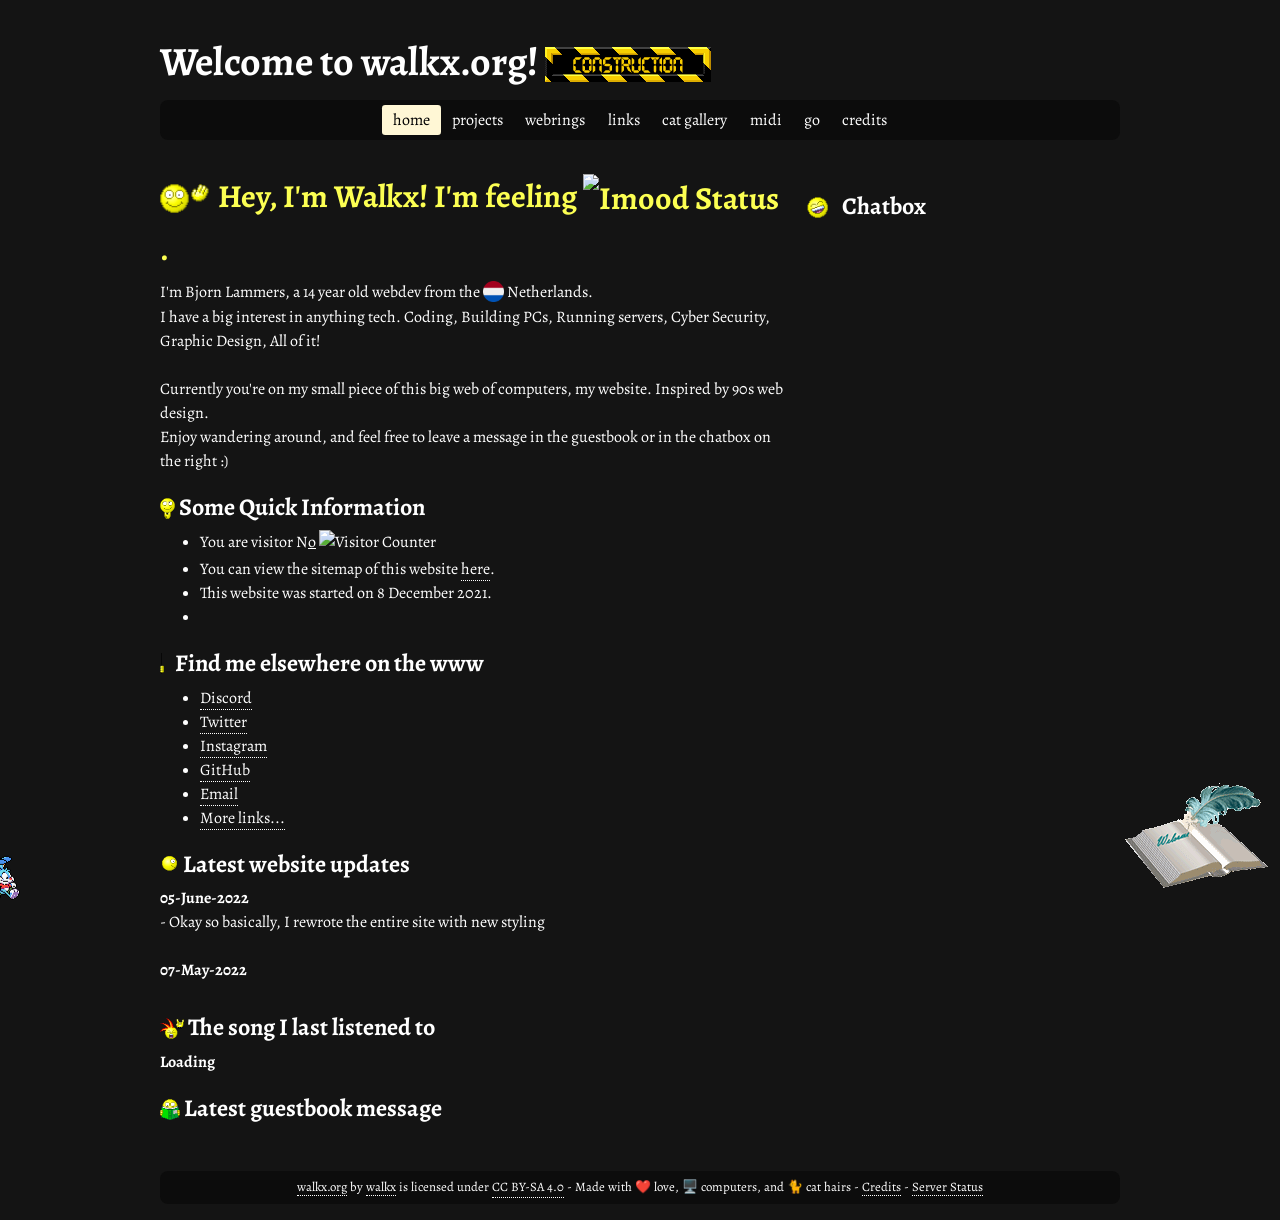
==== public/index.html @ 027a9b5e ":bug: Fixes bug with iFrame width" ====
<!DOCTYPE html>
<html lang="en">

<head>
  <meta charset="UTF-8">
  <meta http-equiv="X-UA-Compatible" content="IE=edge">
  <meta name="viewport" content="width=device-width, initial-scale=1.0">

  <!-- Meta -->
  <title>Home » walkx.org</title>
  <link rel="shortcut icon" href="/favicon.png" />
  <meta name="description" content="Walkx own little place on the World Wide Web... Come and visit! :)">
  <!-- Meta / OG -->
  <meta property="og:title" content="Home » walkx.org">
  <meta property="og:site_name" content="walkx.org">
  <meta property="og:url" content="https://walkx.org">
  <meta property="og:description" content="Walkx own little place on the World Wide Web... Come and visit! :)">
  <meta property="og:type" content="website">
  <!-- Meta / Twitter -->
  <meta name="twitter:title" content="Home » walkx.org">
  <meta name="twitter:description" content="Walkx own little place on the World Wide Web... Come and visit! :)">
  <!-- Meta / Keywords -->
  <meta name="keywords"
    content="Walkx, Walkx.org, Walkx.net, Walker21390, Archive, Webring, walkx shoes, walkx schuhe, walkx schoenen, aldi, walkx baby krabbelschuhe, SaladCLI+, Salad.io" />

  <!-- Styles -->
  <link rel="stylesheet" href="/css/index.css">

  <!-- Fonts -->
  <link rel="preconnect" href="https://fonts.googleapis.com">
  <link rel="preconnect" href="https://fonts.gstatic.com" crossorigin>
  <link
    href="https://fonts.googleapis.com/css2?family=Alegreya:ital,wght@0,400;0,500;0,600;0,700;0,800;0,900;1,400;1,500;1,600;1,700;1,800;1,900&display=swap"
    rel="stylesheet">

  <!-- Fonts -->
  <link rel="preconnect" href="https://fonts.googleapis.com">
  <link rel="preconnect" href="https://fonts.gstatic.com" crossorigin>
  <link
    href="https://fonts.googleapis.com/css2?family=Alegreya:ital,wght@0,400;0,500;0,600;0,700;0,800;0,900;1,400;1,500;1,600;1,700;1,800;1,900&display=swap"
    rel="stylesheet">

  <!-- Scripts -->
  <script type="text/javascript" src="/js/esheep.min.js"></script>
  <script type="text/javascript" src="/js/antiweb3.min.js"></script>
  <script type="text/javascript" data-goatcounter="https://counter.walkx.org/count" async
    src="//gc.zgo.at/count.js"></script>
</head>

<body>
  <!-- Header -->
  <header>
    <div class="container">
      <h1>Welcome to walkx.org! <img src="/assets/imgs/construction.gif" alt="Under Construction"></h1>
    </div>
  </header>

  <!-- Navigation -->
  <nav>
    <a class="active" href="/">home</a>
    <a href="/projects">projects</a>
    <a href="/webrings">webrings</a>
    <a href="/links">links</a>
    <a href="/cat">cat gallery</a>
    <a href="/midi">midi</a>
    <a href="/go">go</a>
    <a href="/credits">credits</a>
  </nav>

  <!-- Main -->
  <main class="flex">
    <div class="flex-wrapper">

      <!-- About -->
      <div class="container about">
        <h2>
          <img src="/assets/smilies/wave.gif" alt="Wave" class="smilies"> Hey, I'm Walkx! I'm feeling
          <a target="_blank" rel="noopener noreferrer" href="https://www.imood.com/users/walkx">
            <img class="imood" src="https://moods.imood.com/display/uname-Walkx/fg-fcff52/bg-040604/trans-1/imood.gif"
              alt="Imood Status">
          </a>.
        </h2>
        <p>
          I'm Bjorn Lammers, a 14 year old webdev from the <img class="flag" src="/assets/imgs/flag.png" alt="NL">
          Netherlands.
          <br>
          I have a big interest in anything tech. Coding, Building PCs, Running servers, Cyber Security, Graphic Design,
          All of it!
          <br><br>
          Currently you're on my small piece of this big web of computers, my website. Inspired by 90s web design.
          <br>
          Enjoy wandering around, and feel free to leave a message in the guestbook or in the chatbox on the right :)
        </p>
      </div>

      <!-- Info -->
      <div class="container info">
        <h3>
          <img src="/assets/smilies/scratchchin.gif" alt="Scratch Chin" class="smilies"> Some Quick Information
        </h3>
        <ul>
          <li>You are visitor N<u>o</u>
            <img src="//counter.websiteout.net/compte.php?S=walkx.org&C=7&D=0&N=0&M=0" alt="Visitor Counter" />
          </li>
          <li>You can view the sitemap of this website <a href="/sitemap.xml">here</a>.</li>
          <li>This website was started on 8 December 2021.</li>
          <li>
            <div id="wcb" class="carbonbadge wcb-d"></div>
            <script src="/js/carbon.js" defer></script>
          </li>
        </ul>
      </div>

      <!-- Links -->
      <div class="container links">
        <h3>
          <img src="/assets/smilies/peek.gif" alt="Peek" class="smilies"> Find me elsewhere on the www
        </h3>
        <ul>
          <li><a target="_blank" rel="noopener noreferrer"
              href="https://discord.com/users/949277452184727573">Discord</a></li>
          <li><a target="_blank" rel="noopener noreferrer" href="https://twitter.com/@WalkxTweet">Twitter</a></li>
          <li><a target="_blank" rel="noopener noreferrer" href="https://www.instagram.com/Walkx_/">Instagram</a></li>
          <li><a target="_blank" rel="noopener noreferrer" href="https://github.com/walkxcode">GitHub</a></li>
          <li><a href="mailto:walkxnl@gmail.com" target="_blank" rel="noopener noreferrer">Email</a></li>
          <li><a href="/links">More links...</a></li>
        </ul>
      </div>

      <!-- Updates -->
      <div class="container updates">
        <h3>
          <img src="/assets/smilies/bounce.gif" alt="Bounce" class="smilies"> Latest website updates
        </h3>
        <iframe title="Updates" class="updates-iframe" src="/updates.html" loading="lazy"></iframe>
      </div>

      <!-- LastFM Stats -->
      <div class="container lsatfm">
        <h3>
          <img src="/assets/smilies/headbanger.gif" alt="Headbanger" class="smilies"> The song I last listened to
        </h3>
        <div class="lastfm-inner">
          <p><span id="song">Loading</span></p>
        </div>
        <script type="text/javascript">
          let user = 'walkxnl';
          let url = 'https://lastfm-last-played.biancarosa.com.br/' + user + '/latest-song';
          let song = document.querySelector('#song');
          fetch(url)
            .then(function (response) {
              return response.json()
            }).then(function (json) {
              song.innerHTML = '<img src="' + json['track']['image']['1']['#text'] + '" alt="LastFM last played">' + json['track']['name'] + ' - ' + json['track']['artist']['#text'];
            });
        </script>
      </div>

      <!-- Guestbook -->
      <div class="container guestbook">
        <h3>
          <img src="/assets/smilies/readbook.gif" alt="Read Book" class="smilies"> Latest guestbook message
        </h3>
        <iframe title="Guestbook" src="https://www.123guestbook.com/scroller.php?id=walkx" scrolling="no" height="15"
          frameborder="no"></iframe>
      </div>
    </div>

    <!-- Chat (RightSide) -->
    <div class="flex-wrapper">
      <div class="container chat">
        <h3>
          <img src="/assets/smilies/rotfl.gif" alt="Rotfl" class="smilies"> Chatbox
        </h3>
        <iframe title="Chatbox" src="https://www5.cbox.ws/box/?boxid=932417&boxtag=OmKrlH" width="300" height="450"
          allowtransparency="yes" allow="autoplay" frameborder="0" marginheight="0" marginwidth="0"
          scrolling="auto"></iframe>
      </div>
    </div>
  </main>

  <!-- Footer -->
  <footer>
    <p xmlns:cc="http://creativecommons.org/ns#" xmlns:dct="http://purl.org/dc/terms/"><a property="dct:title"
        rel="cc:attributionURL" href="https://walkx.org">walkx.org</a> by <a rel="cc:attributionURL dct:creator"
        property="cc:attributionName" href="mailto:walkxnl+web@gmail.com">walkx</a> is licensed under <a
        href="http://creativecommons.org/licenses/by-sa/4.0/?ref=chooser-v1" target="_blank"
        rel="license noopener noreferrer" style="display:inline-block;">CC BY-SA 4.0</a> - Made with ❤️ love, 🖥️
      computers, and 🐈 cat hairs - <a href="/credits">Credits</a> - <a href="https://up.walkx.org">Server Status</a>
    </p>
  </footer>

  <!-- Sign the guestbook -->
  <div class="sign-guestbook">
    <a href="https://walkx.123guestbook.com/" target="_blank" rel="noopener noreferrer">
      <img src="/assets/imgs/guestbook.gif" alt="Sign the guestbook">
    </a>
  </div>

  <!-- Audio -->
  <audio loop autoplay>
    <source src="/assets/music/osrs/newbie_melody.mp3" type="audio/mpeg">
    Your browser does not support the audio element.
  </audio>

  <!-- eSheep -->
  <script type="text/javascript">
    new eSheep().Start("/assets/esheep/animations.xml");
  </script>

</body>

</html>
---- css/index.css ----
@import url("https://fonts.googleapis.com/css2?family=Alegreya:ital,wght@0,400;0,500;0,600;0,700;0,800;0,900;1,400;1,500;1,600;1,700;1,800;1,900&display=swap");
*,
*::before,
*::after {
  box-sizing: border-box;
}

* {
  margin: 0;
}

body {
  line-height: 1.5;
  -webkit-font-smoothing: antialiased;
}

img,
picture,
video,
canvas,
svg {
  max-width: 100%;
}

input,
button,
textarea,
select {
  font: inherit;
}

p,
h1,
h2,
h3,
h4,
h5,
h6 {
  overflow-wrap: break-word;
}

:root {
  --text: #fff;
  --hover: #fff7d5;
  --bg: #141414;
  --bg-sec: #0c0c0c;
  --red: #ff001a;
  --green: #00ff4d;
  --yellow: #fcff52;
  --blue: #2e00f5;
  --purple: #ff00f7;
  --aqua: #00fffe;
  --gray: #808080;
}

html {
  scroll-behavior: smooth;
}

body {
  width: 100%;
  height: 100%;
  min-height: 100vh;
  max-width: 75%;
  margin: 0 auto;
  font-size: 16px;
  font-family: "Alegreya", sans-serif;
  background-color: var(--bg);
  color: var(--text);
  display: flex;
  flex-direction: column;
}

h1 {
  font-size: 2.5rem;
  font-weight: 700;
  margin-bottom: 0.2em;
}

h2 {
  color: var(--yellow);
  font-size: 2rem;
  font-weight: 700;
  margin-bottom: 0.2em;
}
h2 .smilies {
  width: auto;
  height: 2rem;
}

h3 {
  font-size: 1.5rem;
  font-weight: 700;
  margin-bottom: 0.2em;
}
h3 .smilies {
  width: auto;
  height: 1.5rem;
}

h4 {
  font-size: 1.25rem;
  font-weight: 700;
  margin-bottom: 0.2em;
}

a {
  color: inherit;
  text-decoration: none;
  border-bottom: 0.5px dotted var(--text);
}
a:hover {
  color: var(--hover);
  border-bottom: 0.5px dotted var(--hover);
}

img {
  vertical-align: middle;
  padding-bottom: 3px;
}

audio {
  display: none;
}

hr {
  width: 100%;
  margin-top: 0.5rem;
  margin-bottom: 2rem;
}

ul {
  margin-bottom: 1rem;
}

header {
  margin: 2rem auto 0 0;
}

nav {
  display: flex;
  justify-content: center;
  overflow: hidden;
  background-color: var(--bg-sec);
  padding: 0.3rem;
  border-radius: 0.5rem;
  margin-bottom: 2rem;
}
nav a {
  float: left;
  text-align: center;
  padding: 0.2rem 0.7rem;
  border-bottom: none;
}
nav a:hover {
  border-bottom: none;
}
nav a.active {
  background-color: var(--hover);
  color: #000;
  border-radius: 0.2rem;
}

main.flex {
  display: flex;
  justify-content: space-between;
}
main .container {
  margin-bottom: 1rem;
}
main .about h2 a {
  border-bottom: none;
}
main .about .imood {
  width: 3.2em;
  height: auto;
  -ms-interpolation-mode: nearest-neighbor;
      image-rendering: -moz-crisp-edges;
      image-rendering: pixelated;
}
main .about .flag {
  height: 1.5rem;
  width: auto;
}
main .updates > iframe {
  height: 100px;
  width: 100%;
  border: none;
}
main .lastfm-inner {
  font-weight: bold;
}
main .lastfm-inner img {
  border-radius: 0.5em;
  margin-right: 1em;
}
main .chat {
  margin: 1rem;
}

footer {
  text-align: center;
  font-size: 0.8rem;
  border-radius: 0.5rem;
  margin-top: auto;
  margin-bottom: 1rem;
  background-color: var(--bg-sec);
}
footer p {
  padding: 0.5em 0.8em;
}

.gallery {
  line-height: 0;
  -webkit-column-count: 3;
  -webkit-column-gap: 5px;
  -moz-column-count: 5;
  -moz-column-gap: 5px;
  -moz-column-count: 3;
       column-count: 3;
  column-gap: 5px;
}
.gallery img {
  height: auto;
  max-width: 100%;
  transition: transform 0.2s;
  transform: scale(1.02);
}

.gallery-wrapper {
  overflow: hidden;
  border-radius: 1em;
  margin-bottom: 5px;
}
.gallery-wrapper > img:hover {
  transform: scale(1.2);
}

.sign-guestbook {
  position: fixed;
  bottom: 0.5rem;
  right: 0.5rem;
}
.sign-guestbook a {
  border-bottom: none;
}
.sign-guestbook img {
  width: 100%;
  height: auto;
}

.midi audio {
  display: inline-block;
  height: 2rem;
  width: 20rem;
  border-radius: 0.8rem;
}

@media (max-width: 1150px) {
  main.flex {
    display: block;
  }
  main.flex .chat {
    margin: 0;
  }
}
@media (max-width: 1200px) {
  .gallery {
    -moz-column-count: 4;
    column-count: 4;
    -moz-column-count: 4;
    column-count: 4;
  }
}
@media (max-width: 800px) {
  .gallery {
    -moz-column-count: 2;
    column-count: 2;
  }
}
@media (max-width: 500px) {
  .gallery {
    -moz-column-count: 1;
    column-count: 1;
  }
}/*# sourceMappingURL=index.css.map */
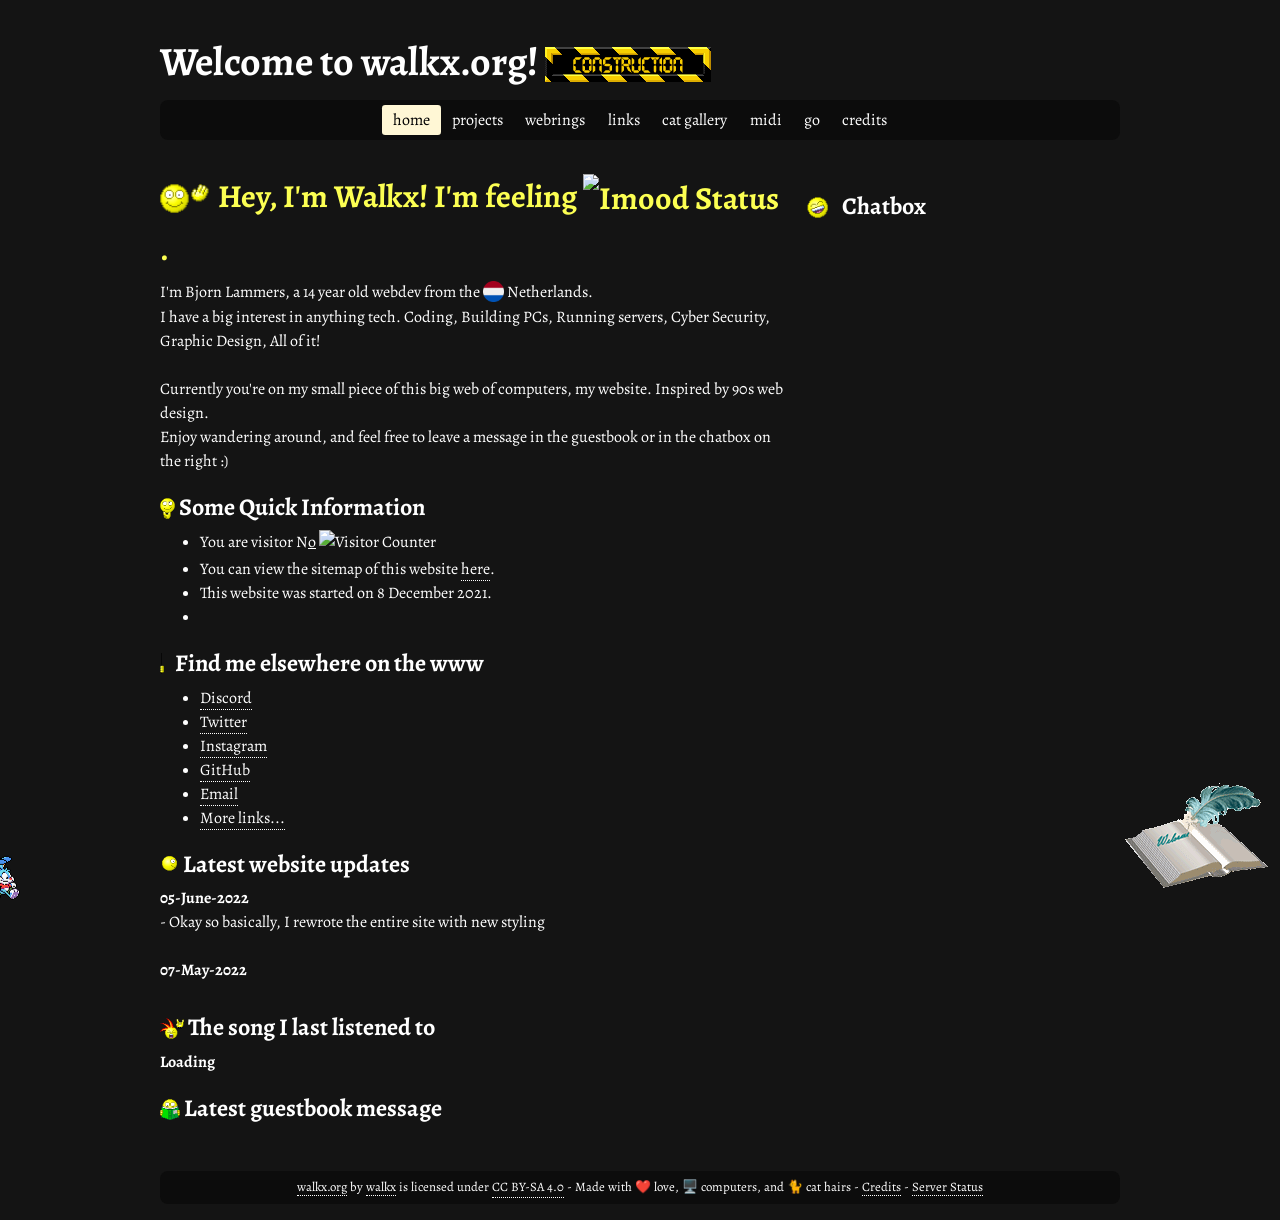
==== commit 0e08a919: ":fire: Removes obsolete scrolling from iFrame" ====
--- a/public/index.html
+++ b/public/index.html
@@ -161,7 +161,7 @@
         <h3>
           <img src="/assets/smilies/readbook.gif" alt="Read Book" class="smilies"> Latest guestbook message
         </h3>
-        <iframe title="Guestbook" src="https://www.123guestbook.com/scroller.php?id=walkx" scrolling="no" height="15"
+        <iframe title="Guestbook" src="https://www.123guestbook.com/scroller.php?id=walkx" height="15"
           frameborder="no"></iframe>
       </div>
     </div>
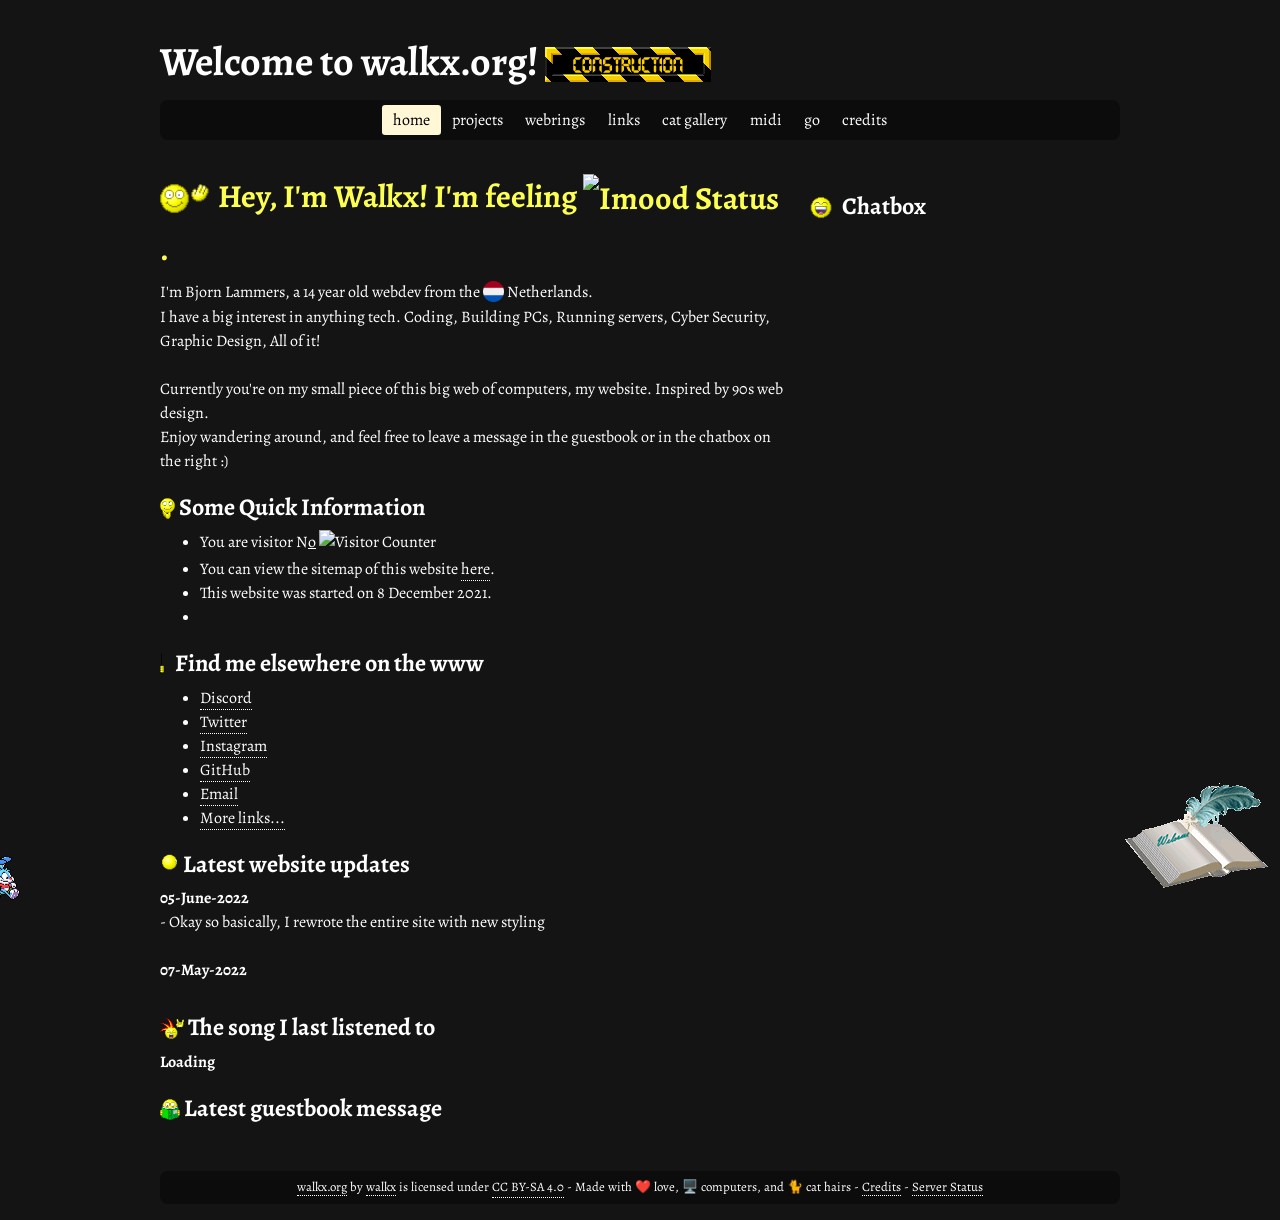
==== commit b3e254cb: ":fire: Removes obsolete allowtransparency from iFrame" ====
--- a/public/index.html
+++ b/public/index.html
@@ -173,8 +173,7 @@
           <img src="/assets/smilies/rotfl.gif" alt="Rotfl" class="smilies"> Chatbox
         </h3>
         <iframe title="Chatbox" src="https://www5.cbox.ws/box/?boxid=932417&boxtag=OmKrlH" width="300" height="450"
-          allowtransparency="yes" allow="autoplay" frameborder="0" marginheight="0" marginwidth="0"
-          scrolling="auto"></iframe>
+          allow="autoplay" frameborder="0" marginheight="0" marginwidth="0" scrolling="auto"></iframe>
       </div>
     </div>
   </main>
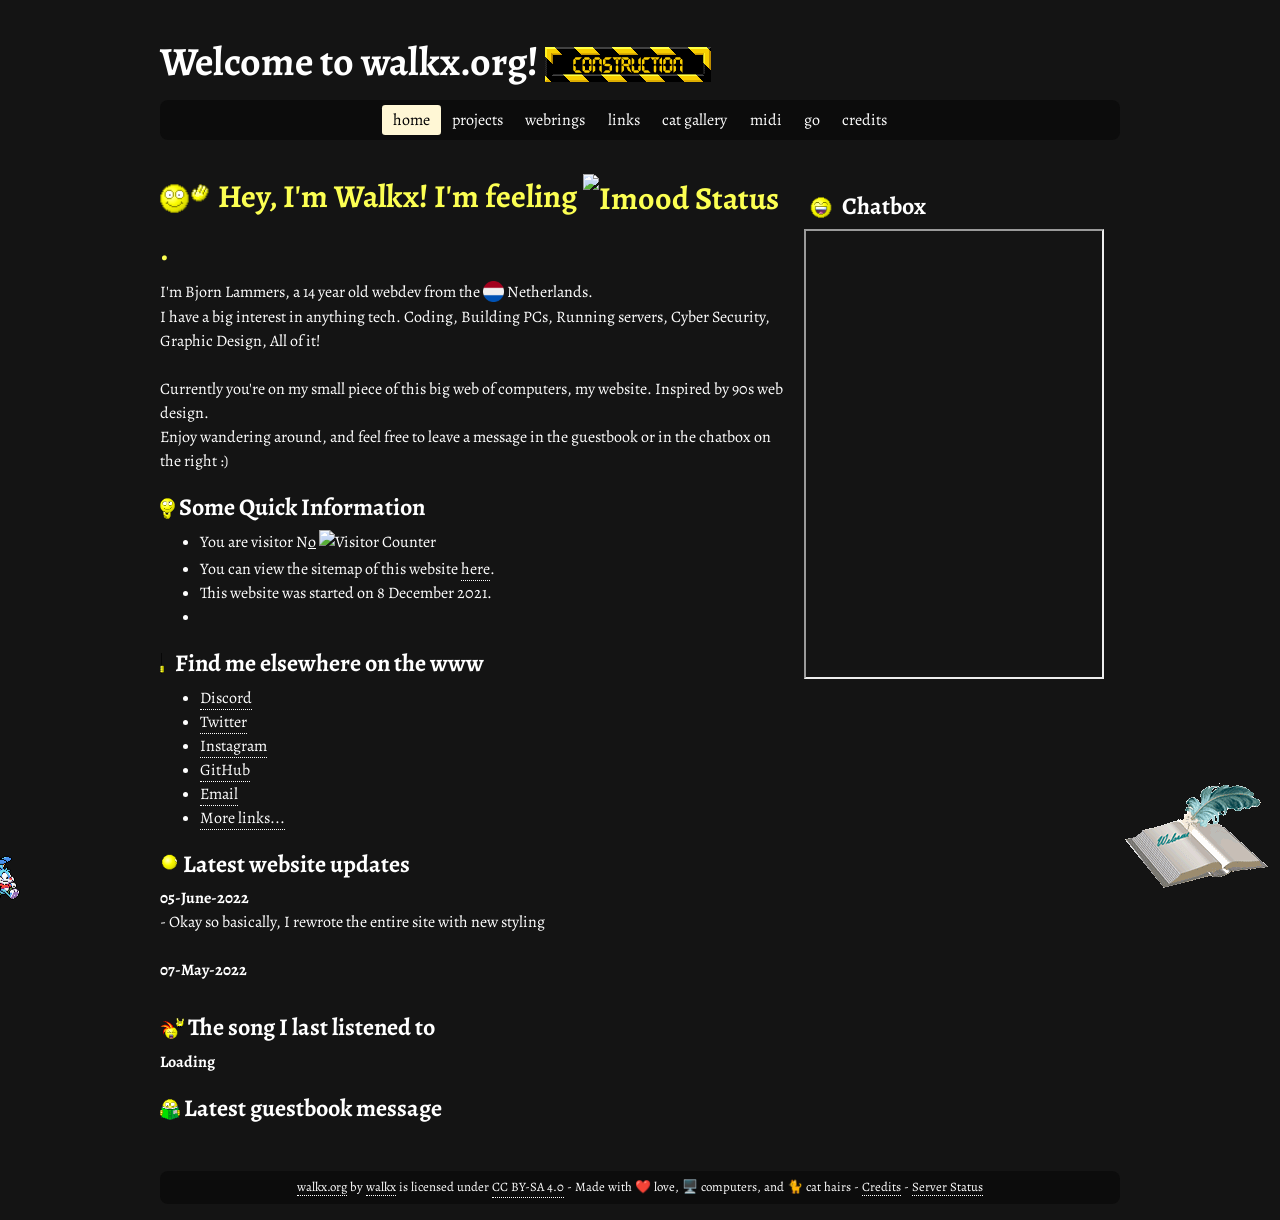
==== commit 35de03f6: ":fire: Removes obsolete code from iFrame" ====
--- a/public/index.html
+++ b/public/index.html
@@ -173,7 +173,7 @@
           <img src="/assets/smilies/rotfl.gif" alt="Rotfl" class="smilies"> Chatbox
         </h3>
         <iframe title="Chatbox" src="https://www5.cbox.ws/box/?boxid=932417&boxtag=OmKrlH" width="300" height="450"
-          allow="autoplay" frameborder="0" marginheight="0" marginwidth="0" scrolling="auto"></iframe>
+          allow="autoplay"></iframe>
       </div>
     </div>
   </main>
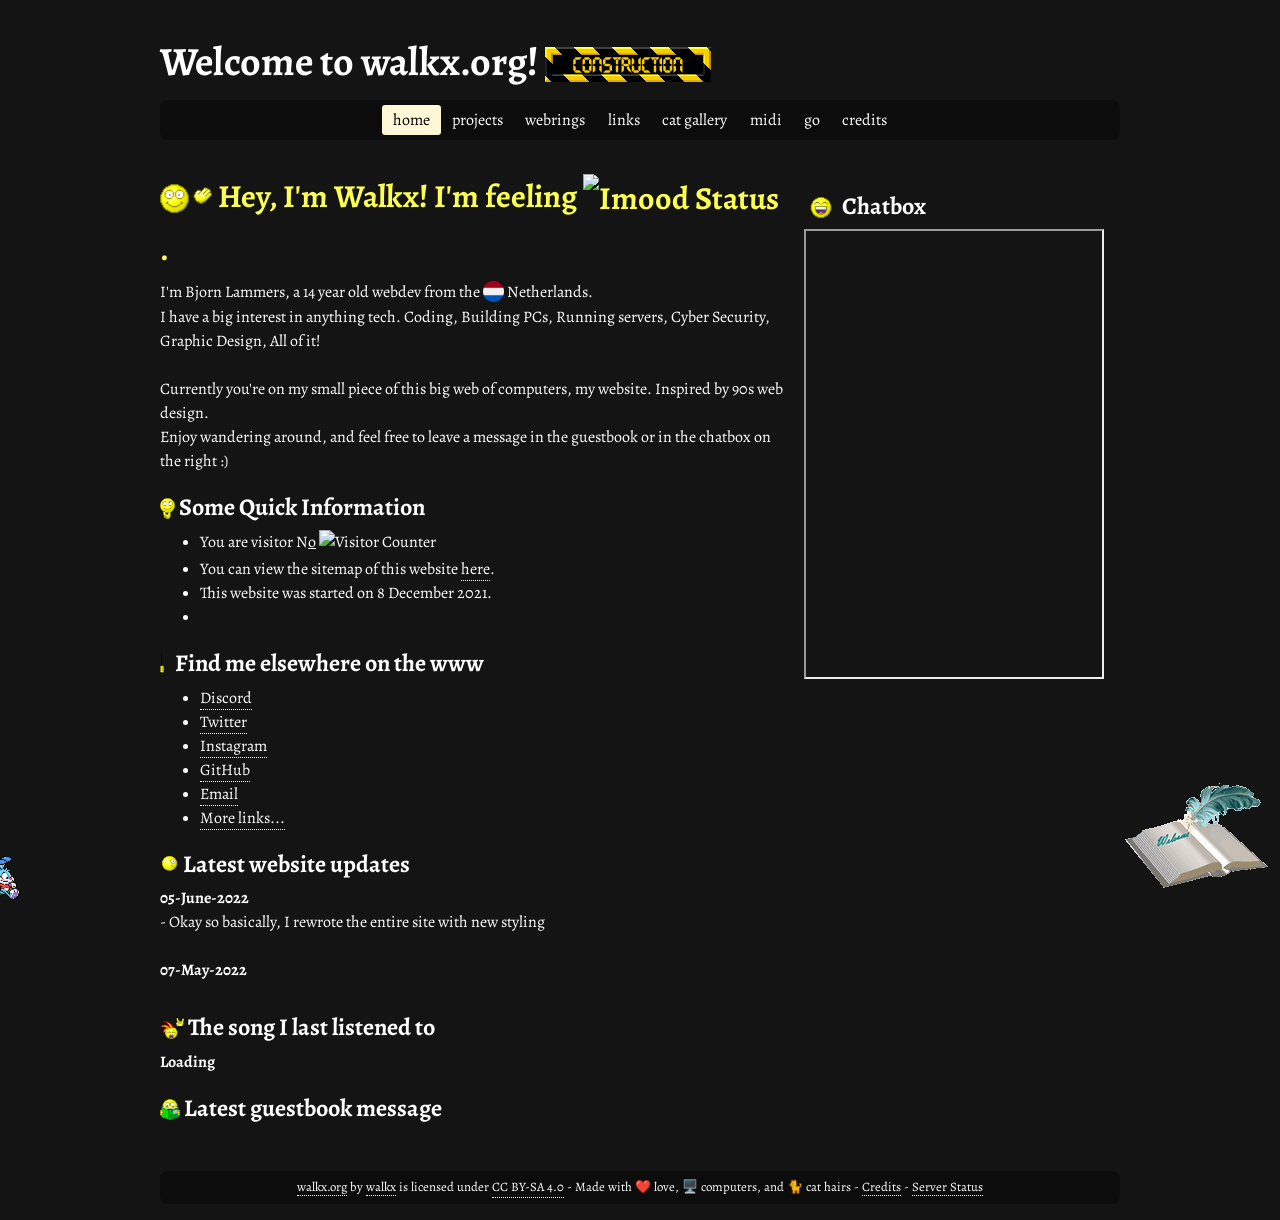
==== commit 09acaa78: ":coffin: Removes dead code from footer" ====
--- a/public/index.html
+++ b/public/index.html
@@ -180,10 +180,9 @@
 
   <!-- Footer -->
   <footer>
-    <p xmlns:cc="http://creativecommons.org/ns#" xmlns:dct="http://purl.org/dc/terms/"><a property="dct:title"
-        rel="cc:attributionURL" href="https://walkx.org">walkx.org</a> by <a rel="cc:attributionURL dct:creator"
-        property="cc:attributionName" href="mailto:walkxnl+web@gmail.com">walkx</a> is licensed under <a
-        href="http://creativecommons.org/licenses/by-sa/4.0/?ref=chooser-v1" target="_blank"
+    <p><a property="dct:title" rel="cc:attributionURL" href="https://walkx.org">walkx.org</a> by <a
+        rel="cc:attributionURL dct:creator" property="cc:attributionName" href="mailto:walkxnl+web@gmail.com">walkx</a>
+      is licensed under <a href="http://creativecommons.org/licenses/by-sa/4.0/?ref=chooser-v1" target="_blank"
         rel="license noopener noreferrer" style="display:inline-block;">CC BY-SA 4.0</a> - Made with ❤️ love, 🖥️
       computers, and 🐈 cat hairs - <a href="/credits">Credits</a> - <a href="https://up.walkx.org">Server Status</a>
     </p>
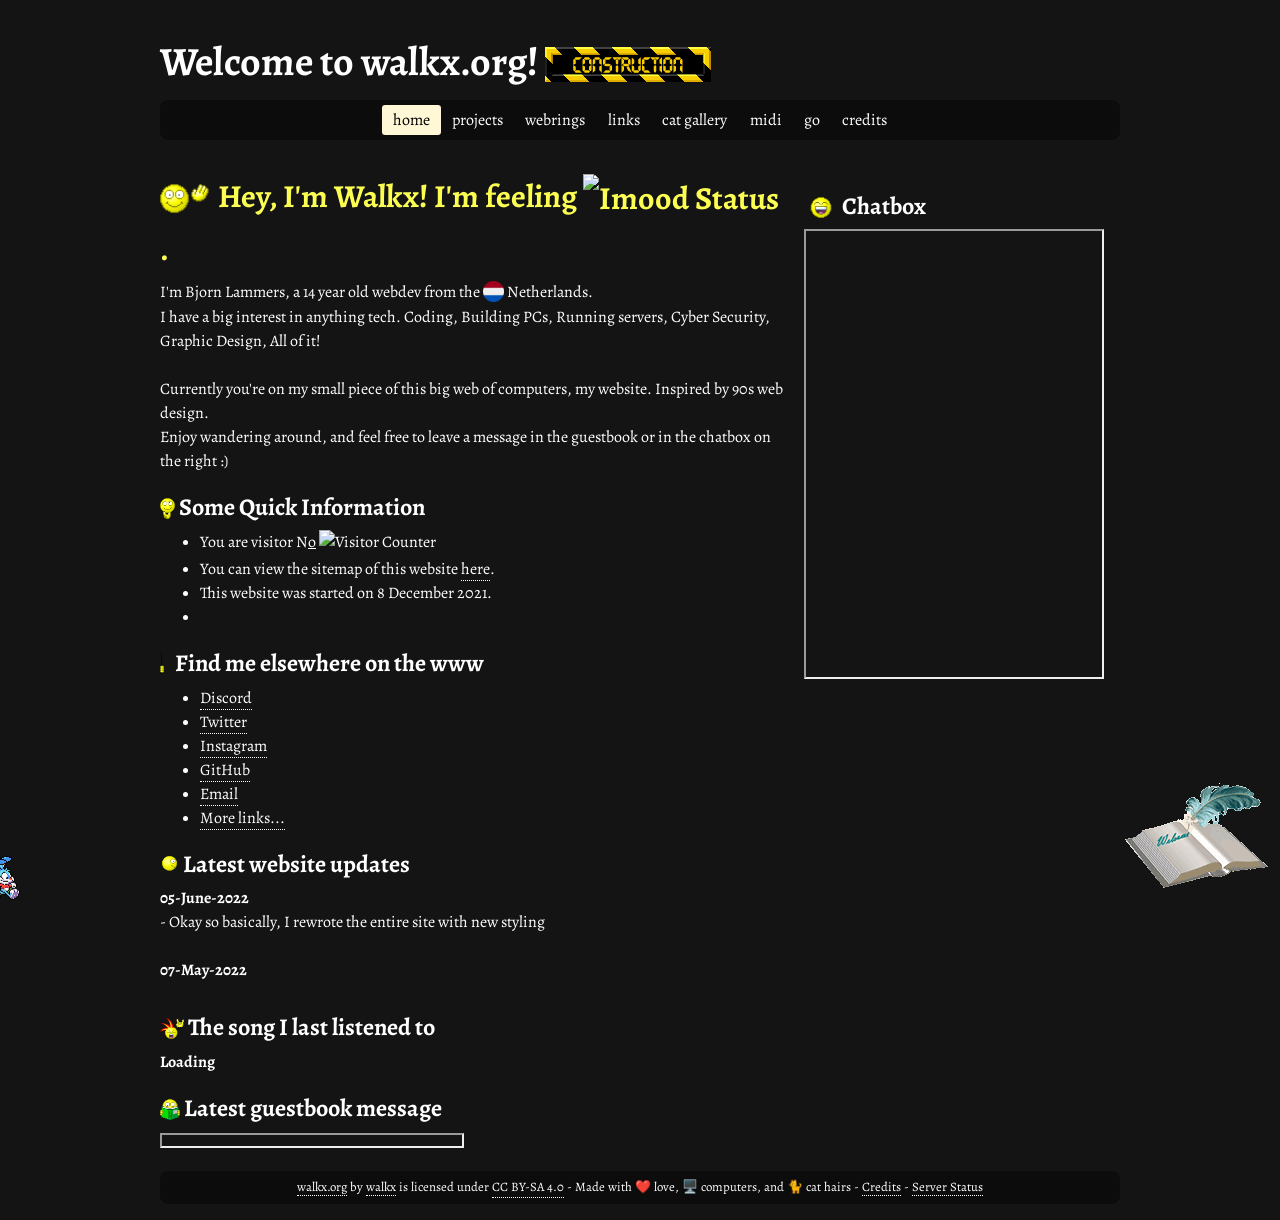
==== commit 085f0064: ":fire: Removes some more obsolete code" ====
--- a/public/index.html
+++ b/public/index.html
@@ -161,8 +161,7 @@
         <h3>
           <img src="/assets/smilies/readbook.gif" alt="Read Book" class="smilies"> Latest guestbook message
         </h3>
-        <iframe title="Guestbook" src="https://www.123guestbook.com/scroller.php?id=walkx" height="15"
-          frameborder="no"></iframe>
+        <iframe title="Guestbook" src="https://www.123guestbook.com/scroller.php?id=walkx" height="15"></iframe>
       </div>
     </div>
 
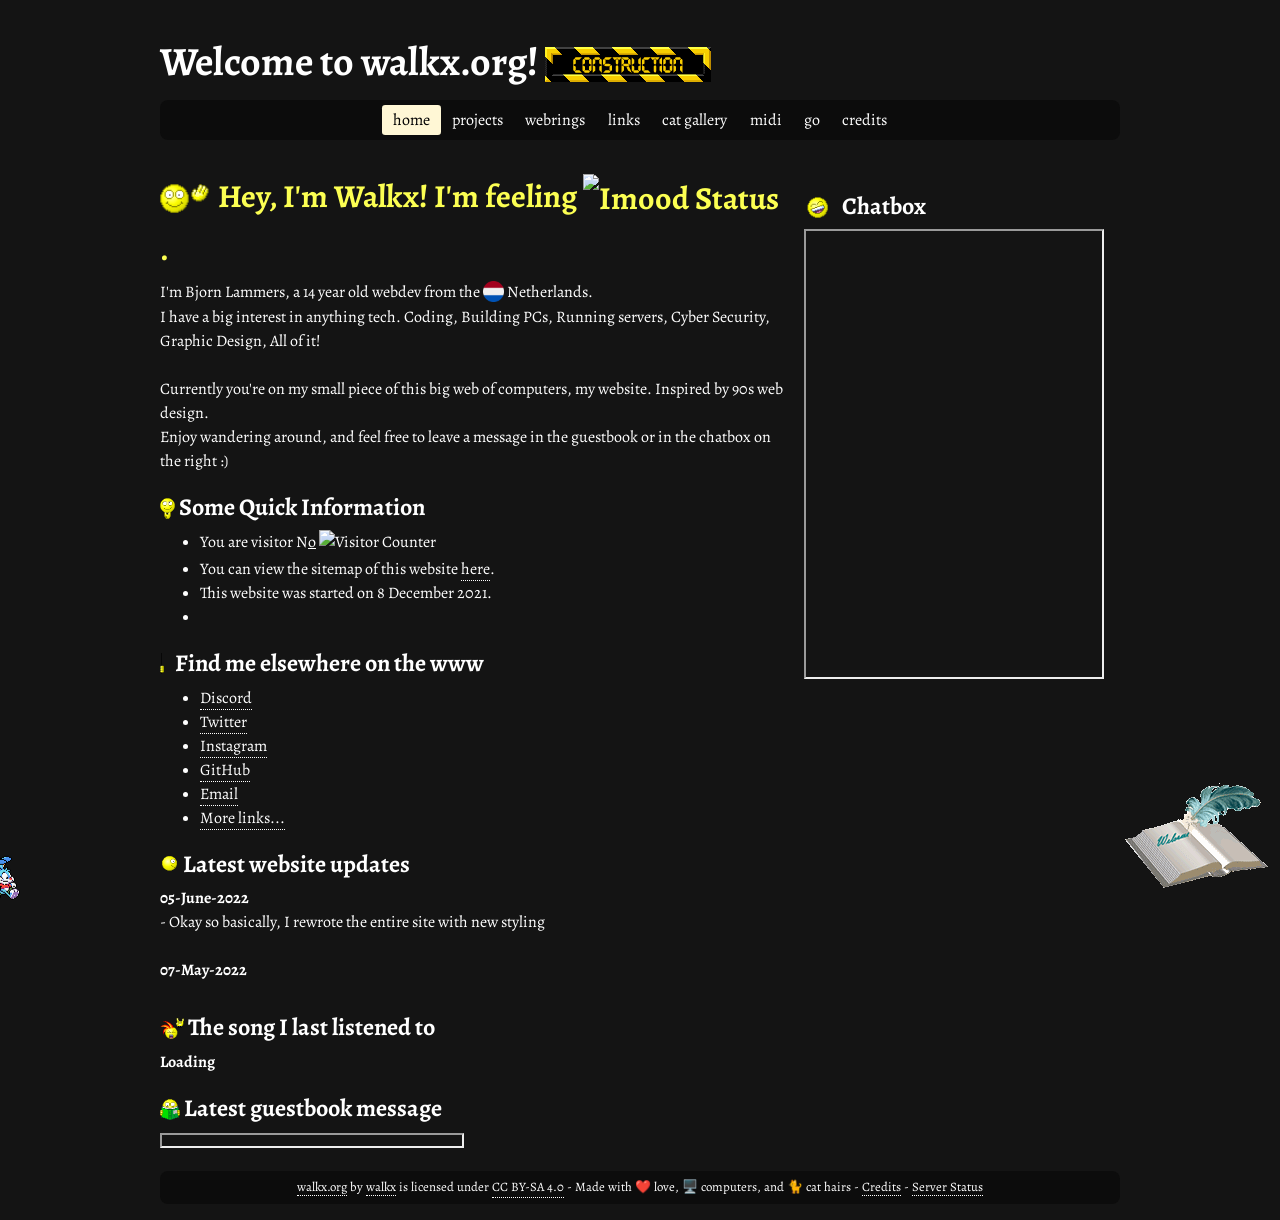
==== commit 85c9dc3c: ":children_crossing: Hmmmm..." ====
--- a/public/index.html
+++ b/public/index.html
@@ -42,7 +42,7 @@
 
   <!-- Scripts -->
   <script type="text/javascript" src="/js/esheep.min.js"></script>
-  <script type="text/javascript" src="/js/antiweb3.min.js"></script>
+  <script type="text/javascript" src="/js/index.js"></script>
   <script type="text/javascript" data-goatcounter="https://counter.walkx.org/count" async
     src="//gc.zgo.at/count.js"></script>
 </head>
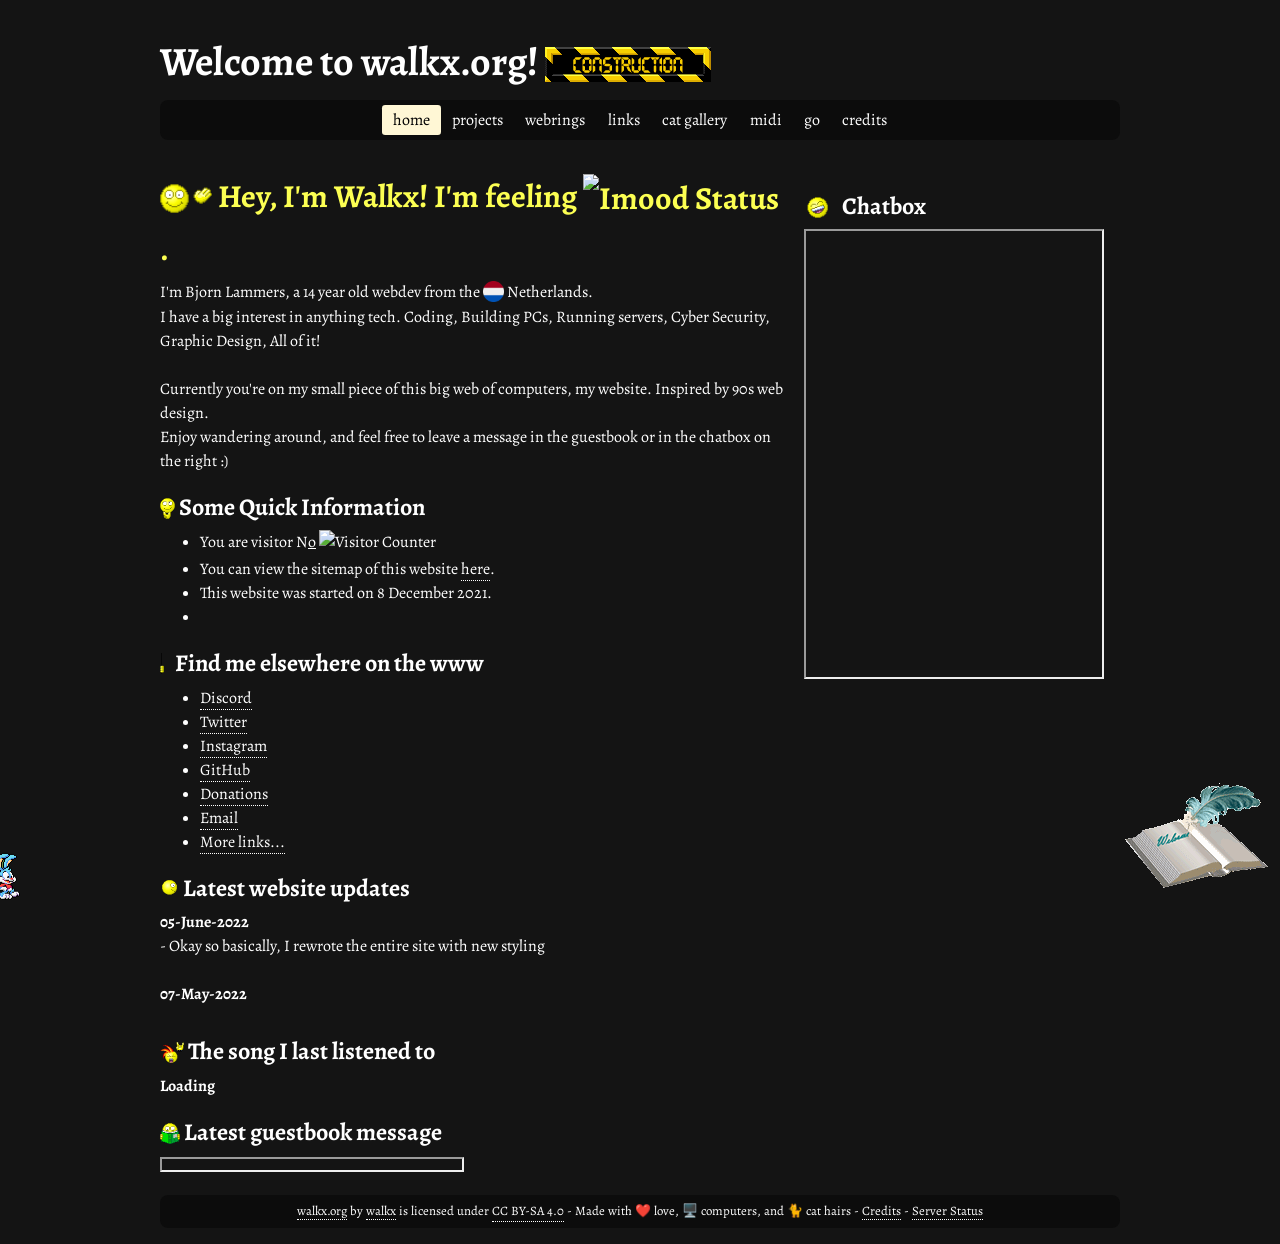
==== commit 8b74b763: "🗒️ Adds Donations link" ====
--- a/public/index.html
+++ b/public/index.html
@@ -122,6 +122,7 @@
           <li><a target="_blank" rel="noopener noreferrer" href="https://twitter.com/@WalkxTweet">Twitter</a></li>
           <li><a target="_blank" rel="noopener noreferrer" href="https://www.instagram.com/Walkx_/">Instagram</a></li>
           <li><a target="_blank" rel="noopener noreferrer" href="https://github.com/walkxcode">GitHub</a></li>
+          <li><a target="_blank" rel="noopener noreferrer" href="https://github.com/sponsors/walkxcode/">Donations</a></li>
           <li><a href="mailto:walkxnl@gmail.com" target="_blank" rel="noopener noreferrer">Email</a></li>
           <li><a href="/links">More links...</a></li>
         </ul>
